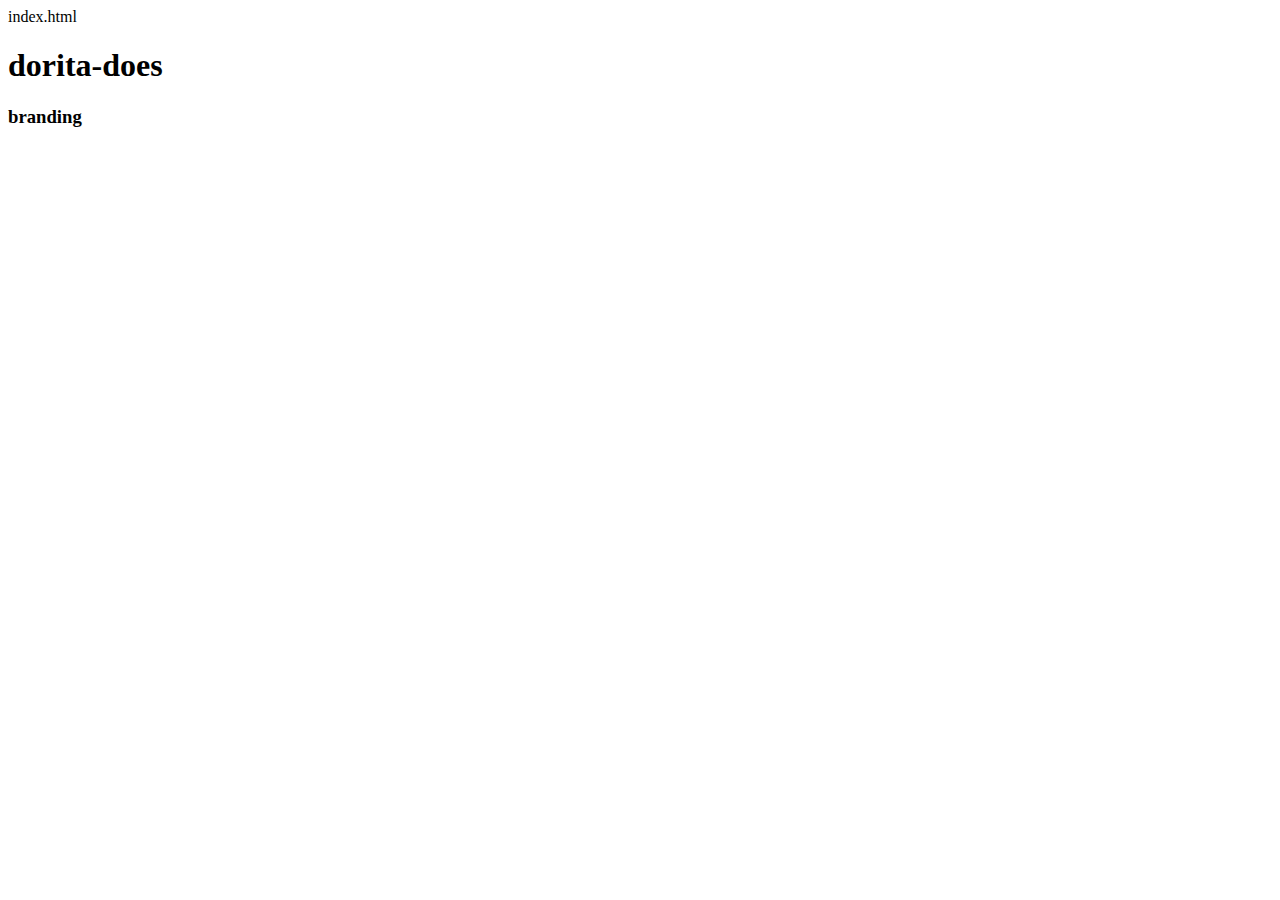
==== index.html @ 30faeca6 "Add files via upload" ====
index.html
<!DOCTYPE html>
<html>
<head>
	<title> Dorita-Does </title>
	<link rel="stylesheet" href="body4portfolio.css" type="text/css" />
</head>
<body>
	<h1>dorita-does</h1> 
	<h3>branding</h3>
<ul>

</ul>
</body>
</html>
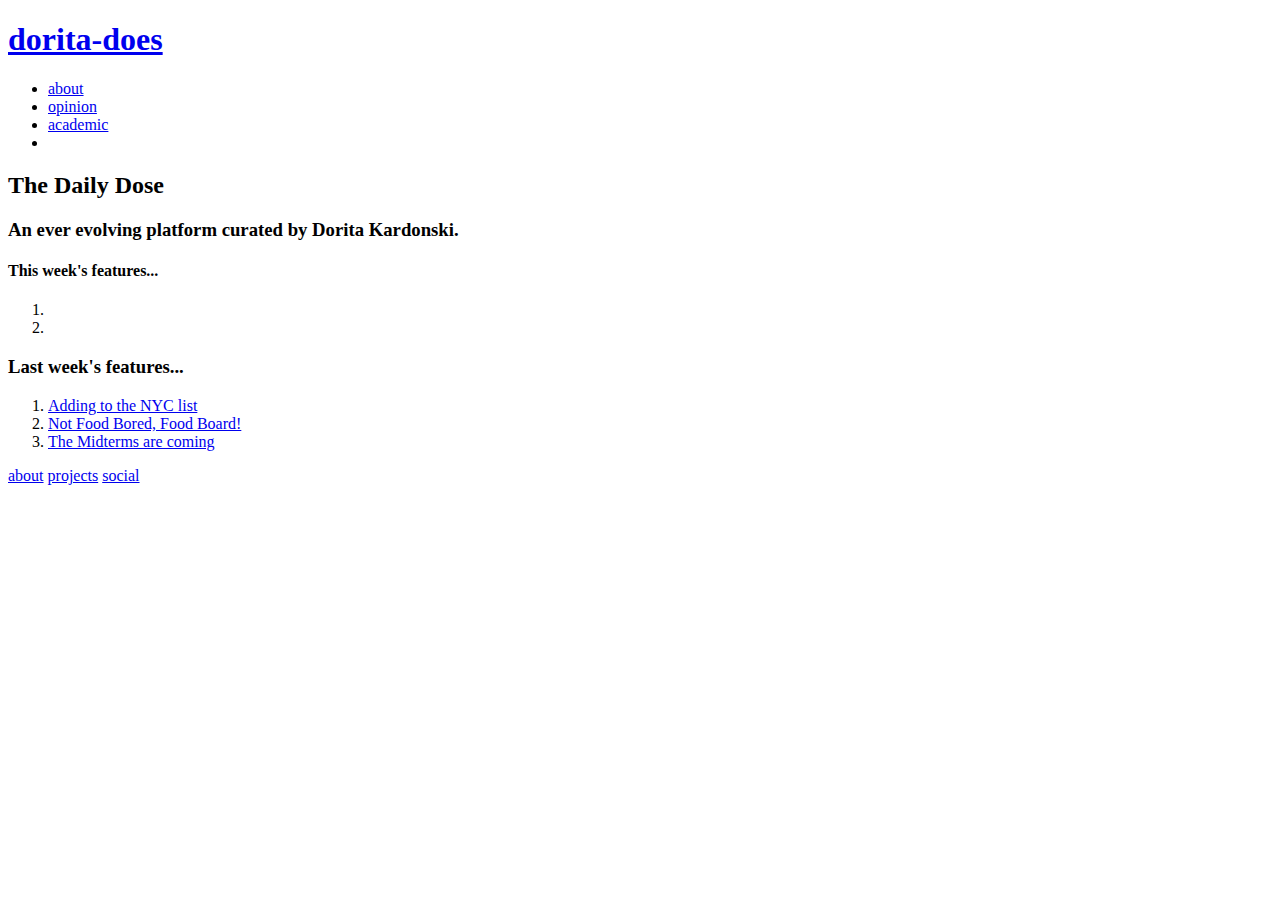
==== commit 770fda90: "Update index.html" ====
--- a/index.html
+++ b/index.html
@@ -1,15 +1,36 @@
-index.html
 <!DOCTYPE html>
 <html>
 <head>
-	<title> Dorita-Does </title>
-	<link rel="stylesheet" href="body4portfolio.css" type="text/css" />
+	<title> MIDTERM </title>
+	<link rel="stylesheet" href="reset.css" type="text/css" />
+	<link rel="stylesheet" href="style.css" type="text/css" />
 </head>
 <body>
-	<h1>dorita-does</h1> 
-	<h3>branding</h3>
-<ul>
-
-</ul>
+	<header>
+	<h1><a href="index.html" class="nav link">dorita-does</a></h1>
+	<ul class="menu">
+		<li><a href="about.html">about</a></li>
+		<li><a href="link.html">opinion</a></li>
+		<li><a href="link">academic</a><li>
+	</ul>
+	</header>
+	<h2>The Daily Dose</h2> 
+	<h3>An ever evolving platform curated by Dorita Kardonski.</h3>
+	<h4>This week's features...</h4>
+	<ol> 
+	<li></li>
+	<li></li>
+	</ol>
+	<h3> Last week's features...</h3>
+	<ol>
+		<li><a href="link">Adding to the NYC list</li>
+		<li><a href="link">Not Food Bored, Food Board!</li>
+		<li><a href="link">The Midterms are coming</li>
+	</ol>
+	<div class="circles">
+<a href="about.html">about</a>
+<a href="link.html">projects</a>
+<a href="social.html">social</a>
+	</div>
 </body>
 </html>
--- a/style.css
+++ b/style.css
@@ -0,0 +1 @@
+style.css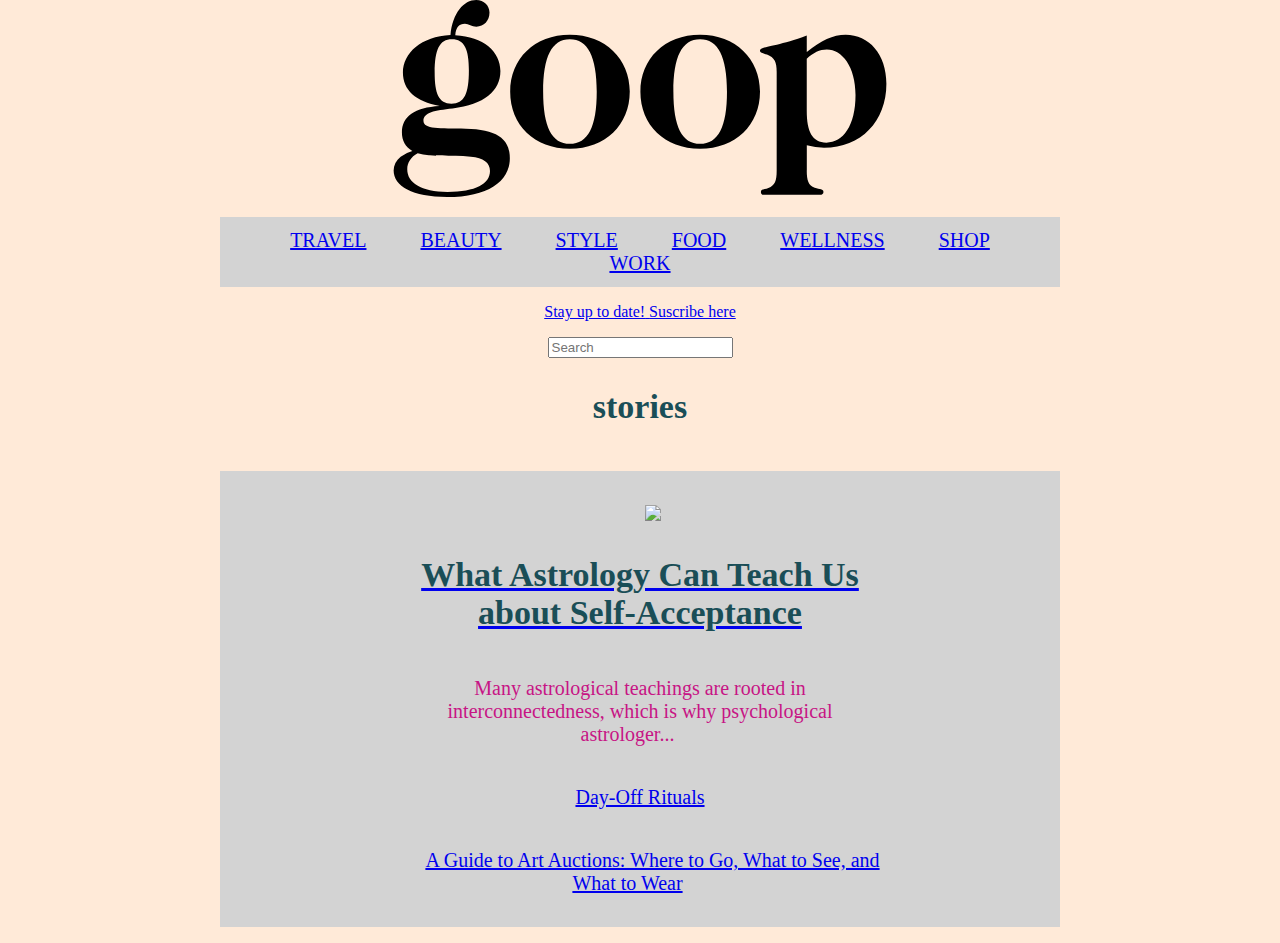
==== commit f68a3e35: "Update index.html" ====
--- a/index.html
+++ b/index.html
@@ -1,36 +1,32 @@
 <!DOCTYPE html>
 <html>
 <head>
-	<title> MIDTERM </title>
+	<title> goop </title>
 	<link rel="stylesheet" href="reset.css" type="text/css" />
 	<link rel="stylesheet" href="style.css" type="text/css" />
 </head>
 <body>
 	<header>
-	<h1><a href="index.html" class="nav link">dorita-does</a></h1>
-	<ul class="menu">
-		<li><a href="about.html">about</a></li>
-		<li><a href="link.html">opinion</a></li>
-		<li><a href="link">academic</a><li>
+	<img class="header-navbar__logo__2l9RI" src="data:image/svg+xml,%3Csvg%20xmlns%3D%27http%3A//www.w3.org/2000/svg%27%20viewBox%3D%270%200%20494.39%20197.69%27%20width%3D%27494%27%20height%3D%27197%27%3E%3Cpath%20fill%3D%27%23000000%27%20d%3D%27M41.14%2072.79C41.14%2094%2045.28%20104%2057.94%20104c13.15%200%2017.53-10.47%2017.53-33.35%200-20.94-4.38-31.16-17-31.16-12.47-.05-17.33%2010.42-17.33%2033.3m-27.51%2097.14c0%2013.63%2013.88%2022.64%2040.41%2022.64%2028.24%200%2042.61-8%2042.61-20.94%200-8.52-6.57-13.15-19.23-14.36-20.94-1.95-39.42.73-53.32-3.41-6.82%203.65-10.47%209.49-10.47%2016.07m93.49-98.6c0%2020-16.31%2033.84-48%2037.49-18.26%201.95-29.22%203.89-29.22%2012.41%200%208.76%2016.07%207.3%2042.61%208%2029%20.73%2044.07%208.76%2044.07%2029.46%200%2023.62-22.64%2039-62.81%2039-35.06%200-53.8-11-53.8-26.54%200-5.36%202.43-10%207.06-13.88a32.82%2032.82%200%200%201%2011.69-5.84c-7.03-4.14-10.44-10.43-10.44-18.5%200-16.07%2012.66-25.08%2038-26.54-24.35-4.38-37-16.07-37-33.6%200-19.72%2018.5-36.27%2047.72-37.74C59.16%2012.9%2070.36%200%2082.78%200c8%200%2013.39%205.6%2013.39%2012.66%200%208.28-5.6%2014.12-13.15%2014.12-4.63%200-7.79-2.92-11.44-2.92-6.09%200-9%203.41-9.74%2011.44%2028.24%201.46%2045.28%2016.31%2045.28%2036M150%2092c0%2035.06%208.52%2052.34%2026.78%2052.34s27-17.28%2027-52.34-9-52.59-27-52.59C158.56%2039.44%20150%2057%20150%2092m86.91%200c0%2033.11-24.59%2057.21-60.14%2057.21S116.92%20125.38%20116.92%2092c0-33.11%2024.34-57.21%2059.89-57.21S236.95%2058.91%20236.95%2092M280.7%2092c0%2035.06%208.52%2052.34%2026.78%2052.34s27-17.28%2027-52.34-9-52.59-27-52.59C289.22%2039.44%20280.7%2057%20280.7%2092m86.91%200c0%2033.11-24.59%2057.21-60.13%2057.21S247.59%20125.38%20247.59%2092c0-33.11%2024.34-57.21%2059.89-57.21S367.62%2058.91%20367.62%2092M434.26%20143.15c16.55%200%2029.21-16.8%2029.21-47.72%200-28.73-13.63-45.77-28.73-45.77-7.3%200-13.64%203.17-20.21%209.25v52.34c0%2020.94%205.36%2031.89%2019.72%2031.89m-19.72%2028c0%2010%201.71%2015.34%208%2017.28%205.11%201.71%208.76%201%208.76%204.14%200%201.7-1.22%202.92-3.41%202.92h-56.19a2.88%202.88%200%200%201-3.17-2.92c0-2.92%203.41-2.19%207.55-3.89%206.57-2.68%208.28-7.06%208.28-17.53V72.31c0-10.47-2.19-14.37-9.74-17.53-3.89-1.71-7.06-1.46-7.06-4.14%200-4.14%2015.1-3.16%2047-15.09V52.1c14.36-11.44%2026.29-17.29%2039-17.29%2023.37%200%2040.9%2019.48%2040.9%2049.18%200%2037.73-25.56%2064.27-62.57%2064.27a65.5%2065.5%200%200%201-17.29-2.44v25.32z%27/%3E%3C/svg%3E" alt="goop">
+  	<ul class="menu">
+		<li><a href="travel.html">TRAVEL</a></li>
+		<li><a href="https://goop.com/beauty/">BEAUTY</a></li>
+		<li><a href="link">STYLE</a></li>
+		<li><a href="food.html">FOOD</a></li>
+		<li><a href="https://goop.com/wellness/spirituality/astrology-and-self-acceptance/?ref=newsletter">WELLNESS</a></li>
+		<li><a href="link">SHOP</a></li>
+		<li><a href="link">WORK</a></li>
 	</ul>
 	</header>
-	<h2>The Daily Dose</h2> 
-	<h3>An ever evolving platform curated by Dorita Kardonski.</h3>
-	<h4>This week's features...</h4>
-	<ol> 
-	<li></li>
-	<li></li>
-	</ol>
-	<h3> Last week's features...</h3>
-	<ol>
-		<li><a href="link">Adding to the NYC list</li>
-		<li><a href="link">Not Food Bored, Food Board!</li>
-		<li><a href="link">The Midterms are coming</li>
-	</ol>
-	<div class="circles">
-<a href="about.html">about</a>
-<a href="link.html">projects</a>
-<a href="social.html">social</a>
-	</div>
+	<p><a class="header__subscribe-bar__link subscribe-active" href="https://goop.com/subscribe/"> <span>Stay up to date!</span> <span class="bold">Suscribe here</span> </a></p>
+	<input class="search-form__input__BHD9j form-control" placeholder="Search" type="search" value="">
+	<h4>stories</h4> 
+	<ul> 
+		<div><li><img src="https://goop.com/wp-content/uploads/1999/03/What-Astrology-Can-Teach-Us-about-Self-Acceptance_Yasmin-Imamura-1024x780.jpg"></a><a href="https://goop.com/wellness/spirituality/astrology-and-self-acceptance/?ref=newsletter"><h4>What Astrology Can Teach Us about Self-Acceptance</h4></a>Many astrological teachings are rooted in interconnectedness, which is why psychological astrologer...</li></div>
+	<div><li><a href="https://goop.com/wp-content/uploads/2019/03/180706-goop-1225@2x.png">Day-Off Rituals</a></li></div>
+	<div><li><a href="https://goop.com/wp-content/uploads/2019/03/It%E2%80%99s-Art-Fair-Season-Where-to-Go-What-to-See-and-What-to-Wear-Lafayette-148-FRIEZE-NY-2018-1.jpg">A Guide to Art Auctions: Where to Go, 
+What to See, and What to Wear</a></li></div>
+	</ul>
+
 </body>
 </html>
--- a/style.css
+++ b/style.css
@@ -1 +1,104 @@
-style.css+body{
+	background-color: #FFEAD8;
+	font-family: avenir light;
+	text-align: center;
+	margin: 0 auto;
+}
+div{
+	width: 60%;
+	margin: 0 auto; 
+	padding: 20px;
+}
+header{
+	background-image: url(https://encrypted-tbn0.gstatic.com/images?q=tbn:ANd9GcQvndWBq03QDtg4D6sCmUCKsPLDIIeUGJgLX_ffG2a_vaA1-n3j);
+	text-align: center;
+}
+h1{
+	margin-top:40px;
+	font-family: avenir black;
+	color: #1A4E57;
+	font-size: 80px;
+
+}
+h2{
+	font-family: avenir black;
+	color: #1A4E57;
+	font-size: 50px;
+}
+h3{
+	margin-top:40px;
+	font-family: avenir black;
+	font-size: 25px;
+	color:#1A4E57;
+}
+h4{
+	margin-top:30px;
+	font-family: avenir black;
+	font-size: 34px;
+	color:#1A4E57;
+}
+h6{
+	margin-top:20px;
+	font-family: avenir black;
+	font-size: 20px;
+	color:#1A4E57;
+}
+.byline {
+	font-size:10px
+}
+
+h6.byline {
+	font-color: red;
+}
+
+h6.timestamp {
+	font-family: helvetica;
+}
+p{
+	font-family: avenir light;
+	color: #1A4E57;
+}
+ul.cv{
+  list-style-type: square;
+}
+li.cv{
+  list-style-type: square;
+}
+ul{
+	background-color: lightgrey;
+	padding: 12px;
+	margin-left: 220px;
+	margin-right: 220px;
+}
+li{
+	display:inline;
+	font-size:20px;
+	color:#C71585;
+	margin-left: 25px;
+	margin-right:25px;
+}
+div.circles{
+	display:inline;
+	margin-top: 100px;
+}
+a.nav-link:link
+{
+   color: #fb3f00;
+   text-decoration: none;
+}
+a.nav-link:visited
+{
+   color: #fb3f00;
+   text-decoration: none;
+}
+a.nav-link:hover
+{
+   color: #fb3f00;
+   text-decoration: none;
+}
+a.nav-link:active
+{
+   color: #fb3f00;
+   text-decoration: none;
+}
+
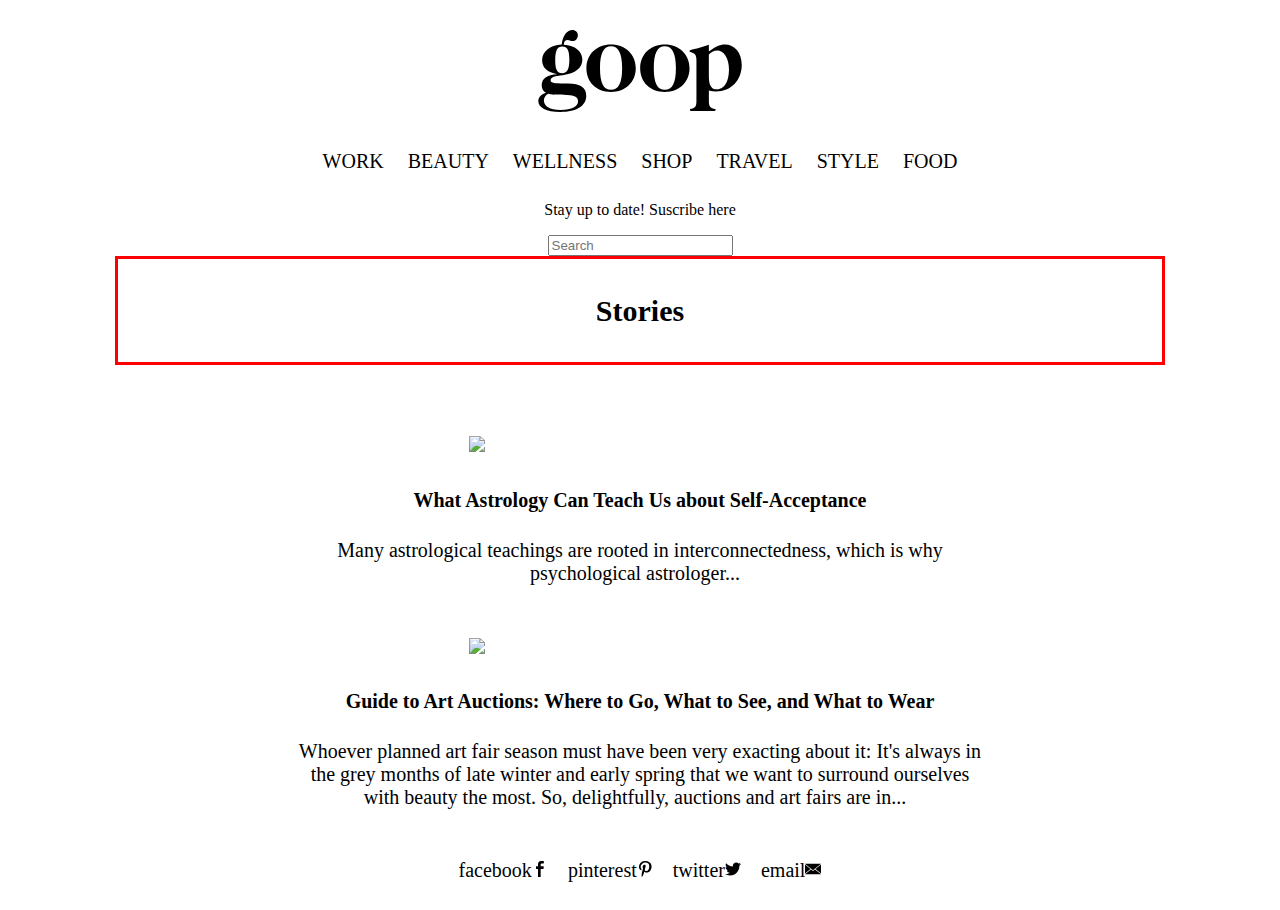
==== commit 7ac984c1: "Update index.html" ====
--- a/index.html
+++ b/index.html
@@ -1,7 +1,7 @@
 <!DOCTYPE html>
 <html>
 <head>
-	<title> goop </title>
+	<title> goop/home </title>
 	<link rel="stylesheet" href="reset.css" type="text/css" />
 	<link rel="stylesheet" href="style.css" type="text/css" />
 </head>
@@ -9,24 +9,23 @@
 	<header>
 	<img class="header-navbar__logo__2l9RI" src="data:image/svg+xml,%3Csvg%20xmlns%3D%27http%3A//www.w3.org/2000/svg%27%20viewBox%3D%270%200%20494.39%20197.69%27%20width%3D%27494%27%20height%3D%27197%27%3E%3Cpath%20fill%3D%27%23000000%27%20d%3D%27M41.14%2072.79C41.14%2094%2045.28%20104%2057.94%20104c13.15%200%2017.53-10.47%2017.53-33.35%200-20.94-4.38-31.16-17-31.16-12.47-.05-17.33%2010.42-17.33%2033.3m-27.51%2097.14c0%2013.63%2013.88%2022.64%2040.41%2022.64%2028.24%200%2042.61-8%2042.61-20.94%200-8.52-6.57-13.15-19.23-14.36-20.94-1.95-39.42.73-53.32-3.41-6.82%203.65-10.47%209.49-10.47%2016.07m93.49-98.6c0%2020-16.31%2033.84-48%2037.49-18.26%201.95-29.22%203.89-29.22%2012.41%200%208.76%2016.07%207.3%2042.61%208%2029%20.73%2044.07%208.76%2044.07%2029.46%200%2023.62-22.64%2039-62.81%2039-35.06%200-53.8-11-53.8-26.54%200-5.36%202.43-10%207.06-13.88a32.82%2032.82%200%200%201%2011.69-5.84c-7.03-4.14-10.44-10.43-10.44-18.5%200-16.07%2012.66-25.08%2038-26.54-24.35-4.38-37-16.07-37-33.6%200-19.72%2018.5-36.27%2047.72-37.74C59.16%2012.9%2070.36%200%2082.78%200c8%200%2013.39%205.6%2013.39%2012.66%200%208.28-5.6%2014.12-13.15%2014.12-4.63%200-7.79-2.92-11.44-2.92-6.09%200-9%203.41-9.74%2011.44%2028.24%201.46%2045.28%2016.31%2045.28%2036M150%2092c0%2035.06%208.52%2052.34%2026.78%2052.34s27-17.28%2027-52.34-9-52.59-27-52.59C158.56%2039.44%20150%2057%20150%2092m86.91%200c0%2033.11-24.59%2057.21-60.14%2057.21S116.92%20125.38%20116.92%2092c0-33.11%2024.34-57.21%2059.89-57.21S236.95%2058.91%20236.95%2092M280.7%2092c0%2035.06%208.52%2052.34%2026.78%2052.34s27-17.28%2027-52.34-9-52.59-27-52.59C289.22%2039.44%20280.7%2057%20280.7%2092m86.91%200c0%2033.11-24.59%2057.21-60.13%2057.21S247.59%20125.38%20247.59%2092c0-33.11%2024.34-57.21%2059.89-57.21S367.62%2058.91%20367.62%2092M434.26%20143.15c16.55%200%2029.21-16.8%2029.21-47.72%200-28.73-13.63-45.77-28.73-45.77-7.3%200-13.64%203.17-20.21%209.25v52.34c0%2020.94%205.36%2031.89%2019.72%2031.89m-19.72%2028c0%2010%201.71%2015.34%208%2017.28%205.11%201.71%208.76%201%208.76%204.14%200%201.7-1.22%202.92-3.41%202.92h-56.19a2.88%202.88%200%200%201-3.17-2.92c0-2.92%203.41-2.19%207.55-3.89%206.57-2.68%208.28-7.06%208.28-17.53V72.31c0-10.47-2.19-14.37-9.74-17.53-3.89-1.71-7.06-1.46-7.06-4.14%200-4.14%2015.1-3.16%2047-15.09V52.1c14.36-11.44%2026.29-17.29%2039-17.29%2023.37%200%2040.9%2019.48%2040.9%2049.18%200%2037.73-25.56%2064.27-62.57%2064.27a65.5%2065.5%200%200%201-17.29-2.44v25.32z%27/%3E%3C/svg%3E" alt="goop">
   	<ul class="menu">
-		<li><a href="travel.html">TRAVEL</a></li>
+		<li><a href="work.html">WORK</a></li>
 		<li><a href="https://goop.com/beauty/">BEAUTY</a></li>
+		<li><a href="https://goop.com/wellness/spirituality/astrology-and-self-acceptance/?ref=newsletter">WELLNESS</a></li>
+		<li><a href="link">SHOP</a></li>
+		<li><a href="link">TRAVEL</a></li>
 		<li><a href="link">STYLE</a></li>
 		<li><a href="food.html">FOOD</a></li>
-		<li><a href="https://goop.com/wellness/spirituality/astrology-and-self-acceptance/?ref=newsletter">WELLNESS</a></li>
-		<li><a href="link">SHOP</a></li>
-		<li><a href="link">WORK</a></li>
 	</ul>
 	</header>
 	<p><a class="header__subscribe-bar__link subscribe-active" href="https://goop.com/subscribe/"> <span>Stay up to date!</span> <span class="bold">Suscribe here</span> </a></p>
 	<input class="search-form__input__BHD9j form-control" placeholder="Search" type="search" value="">
-	<h4>stories</h4> 
+	<div class=stories><h2>Stories</h2></div>
 	<ul> 
-		<div><li><img src="https://goop.com/wp-content/uploads/1999/03/What-Astrology-Can-Teach-Us-about-Self-Acceptance_Yasmin-Imamura-1024x780.jpg"></a><a href="https://goop.com/wellness/spirituality/astrology-and-self-acceptance/?ref=newsletter"><h4>What Astrology Can Teach Us about Self-Acceptance</h4></a>Many astrological teachings are rooted in interconnectedness, which is why psychological astrologer...</li></div>
-	<div><li><a href="https://goop.com/wp-content/uploads/2019/03/180706-goop-1225@2x.png">Day-Off Rituals</a></li></div>
-	<div><li><a href="https://goop.com/wp-content/uploads/2019/03/It%E2%80%99s-Art-Fair-Season-Where-to-Go-What-to-See-and-What-to-Wear-Lafayette-148-FRIEZE-NY-2018-1.jpg">A Guide to Art Auctions: Where to Go, 
-What to See, and What to Wear</a></li></div>
+		<div><li><img src="https://goop.com/wp-content/uploads/1999/03/What-Astrology-Can-Teach-Us-about-Self-Acceptance_Yasmin-Imamura-1024x780.jpg"><a href="https://goop.com/wellness/spirituality/astrology-and-self-acceptance/?ref=newsletter"><h4>What Astrology Can Teach Us about Self-Acceptance</h4></a>Many astrological teachings are rooted in interconnectedness, which is why psychological astrologer...</li></div>
+	<div><li><img src="https://goop.com/wp-content/uploads/2019/03/It%E2%80%99s-Art-Fair-Season-Where-to-Go-What-to-See-and-What-to-Wear-Lafayette-148-FRIEZE-NY-2018-1.jpg"><a href="https://goop.com/style/outfitting-ideas/art-fair-season/?ref=newsletter"><h4>Guide to Art Auctions: Where to Go, 
+What to See, and What to Wear</h4></a>Whoever planned art fair season must have been very exacting about it: It's always in the grey months of late winter and early spring that we want to surround ourselves with beauty the most. So, delightfully, auctions and art fairs are in...</li></div>
 	</ul>
-
+	<ul class="social-share__links"><li class="social-share__link-wrapper"><a class="social-share__link social-share__link--facebook" href="//www.facebook.com/sharer/sharer.php?u=https%3A%2F%2Fgoop.com%2Fbeauty%2Fbath-body%2Fsunday-rituals%2F%3Futm_source%3Dfacebook%26utm_medium%3Dsocial-earned%26utm_campaign%3Donsite-share-button" target="_blank" rel="noopener noreferrer" title="facebook"><span class="sr-only">facebook</span><svg viewBox="0 0 24 24" height="16" width="16" class="goopicon__e9isE  "><path d="M6,8h3V5.4c0-1.1,0.1-2.7,0.9-3.7c0.8-1.1,1.9-1.8,3.8-1.8c3.1,0,4.4,0.4,4.4,0.4l-0.6,3.6c0,0-1.3-0.3-2.3-0.3S13,3.9,13,4.9V8h4.6l-0.3,4H13v12H9V12H6V8z"></path></svg></a></li><li class="social-share__link-wrapper"><a class="social-share__link social-share__link--pinterest" target="_blank" rel="noopener noreferrer" title="pinterest" data-pin-do="buttonPin" data-pin-custom="true" data-pin-log="button_pinit" data-pin-href="https://www.pinterest.com/pin/create/button?guid=pLg1XQ6CT0hW-1&amp;url=https%3A%2F%2Fgoop.com%2Fbeauty%2Fbath-body%2Fsunday-rituals%2F%3Futm_source%3Dpinterest%26utm_medium%3Dsocial-earned%26utm_campaign%3Donsite-share-button&amp;media=https%3A%2F%2Fgoop.com%2Fwp-content%2Fuploads%2F2019%2F03%2FSunday-Rituals-Burts-Bees-1-1104x1104.jpg&amp;description=Day-Off%20Rituals"><span class="sr-only">pinterest</span><svg viewBox="0 0 24 24" height="16" width="16" class="social-share__link-svg"><path d="M11.258.06C7.172.585 3.18 3.812 3.008 8.31c-.096 2.925.707 5.037 3.375 5.625 1.19-2.046-.355-2.498-.75-4.125-.83-5.935 7.196-10.08 11.25-6 3.052 3.102 1.139 12.142-3.375 11.25-4.663-.945 2.024-8.14-1.5-9.375-2.972-1.327-4.52 3.334-3 5.625-.95 4.005-2.692 7.757-1.875 12.75 2.178-1.654 2.95-4.822 3.75-8.25.983.82 1.598 1.544 3 1.5 5.48.573 8.504-5.226 7.875-10.5-.767-4.819-5.52-7.232-10.5-6.75z"></path></svg></a></li><li class="social-share__link-wrapper"><a class="social-share__link social-share__link--twitter" href="//twitter.com/intent/tweet?text=Day-Off%20Rituals on %40goop: https%3A%2F%2Fgoop.com%2Fbeauty%2Fbath-body%2Fsunday-rituals%2F%3Futm_source%3Dtwitter%26utm_medium%3Dsocial-earned%26utm_campaign%3Donsite-share-button" target="_blank" rel="noopener noreferrer" title="twitter"><span class="sr-only">twitter</span><svg viewBox="0 0 24 24" height="16" width="16" class="goopicon__e9isE  "><path d="M24 4.6c-.9.4-1.8.7-2.8.8 1-.6 1.8-1.6 2.2-2.7-.9.6-2 1-3.1 1.2-.9-1-2.2-1.6-3.6-1.6-2.7 0-4.9 2.2-4.9 4.9 0 .4 0 .8.1 1.1-4.2-.2-7.8-2.2-10.2-5.1-.4.7-.7 1.5-.7 2.4 0 1.7.9 3.2 2.2 4.1-.8 0-1.6-.2-2.2-.6v.1c0 2.4 1.7 4.4 3.9 4.8-.4.1-.8.2-1.3.2-.3 0-.6 0-.9-.1.6 2 2.4 3.4 4.6 3.4-1.7 1.3-3.8 2.1-6.1 2.1-.4 0-.8 0-1.2-.1 2.2 1.4 4.8 2.2 7.5 2.2 9 0 14-7.5 14-14v-.6c1-.7 1.8-1.5 2.5-2.5"></path></svg></a></li><li class="social-share__link-wrapper"><a class="social-share__link social-share__link--email" href="mailto:?subject=Day-Off%20Rituals&amp;body=Check out this article on goop.com. https%3A%2F%2Fgoop.com%2Fbeauty%2Fbath-body%2Fsunday-rituals%2F%3Futm_source%3Dsocial-email%26utm_medium%3Dsocial-earned%26utm_campaign%3Donsite-share-button%0A%0AWant more from goop? Sign up here: https%3A%2F%2Fgoop.com%2Fsubscribe" target="_blank" rel="noopener noreferrer" title="email"><span class="sr-only">email</span><svg viewBox="0 0 24 24" height="16" width="16" class="goopicon__e9isE  "><path d="M12 13.6c.2 0 .4-.1.5-.1l.5-.4L24 4H.1 0l11.4 9.4c.2.1.4.2.6.2zM0 5.2v13.4L8.2 12 0 5.2zM15.8 12l8.2 6.6V5.3L15.8 12zm-2.6 2.2c-.3.3-.8.4-1.2.4s-.9-.1-1.2-.4L9 12.6l-9 7.2c0 .2 0 .2.1.2h23.8c.1 0 .1 0 .1-.1l-9-7.2-1.8 1.5zm0 0"></path></svg></a></li></ul>
 </body>
 </html>
--- a/style.css
+++ b/style.css
@@ -1,47 +1,56 @@
 body{
-	background-color: #FFEAD8;
-	font-family: avenir light;
+	background-color: white;
+	font-family: caslon,georgia,serif;
 	text-align: center;
-	margin: 0 auto;
+	margin: auto;
 }
 div{
-	width: 60%;
+	width: 80%;
 	margin: 0 auto; 
-	padding: 20px;
+	padding: 10px;
+}
+img {
+	width:40%;
+	padding: 10px;
 }
 header{
-	background-image: url(https://encrypted-tbn0.gstatic.com/images?q=tbn:ANd9GcQvndWBq03QDtg4D6sCmUCKsPLDIIeUGJgLX_ffG2a_vaA1-n3j);
 	text-align: center;
+}
+.header-navbar__logo__2l9RI{
+    display: block;
+    width: 16%;
+    height: auto;
+    margin: 0 auto;
+    padding: 10px;
+    margin-top:20px;
 }
 h1{
 	margin-top:40px;
-	font-family: avenir black;
-	color: #1A4E57;
+	font-family: caslon,georgia,serif;
+	color: black;
 	font-size: 80px;
-
 }
 h2{
-	font-family: avenir black;
-	color: #1A4E57;
-	font-size: 50px;
+	font-family: caslon,georgia,serif;
+	color: black;
+	font-size: 30px;
 }
 h3{
 	margin-top:40px;
-	font-family: avenir black;
+	font-family: caslon,georgia,serif;
 	font-size: 25px;
-	color:#1A4E57;
+	color: black;
 }
 h4{
-	margin-top:30px;
-	font-family: avenir black;
-	font-size: 34px;
-	color:#1A4E57;
+	font-family: caslon,georgia,serif
+	font-size: 18px;
+	color:black;
 }
 h6{
 	margin-top:20px;
-	font-family: avenir black;
+	font-family:caslon,georgia,serif;
 	font-size: 20px;
-	color:#1A4E57;
+	color:black;
 }
 .byline {
 	font-size:10px
@@ -56,49 +65,76 @@
 }
 p{
 	font-family: avenir light;
-	color: #1A4E57;
+	color: black;
 }
-ul.cv{
-  list-style-type: square;
+img{
+	display: block;
+    width: 50%;
+    height: auto;
+    margin: 0 auto;
 }
-li.cv{
-  list-style-type: square;
+div.stories{
+	font-color:red;
+	size: 90px;
+	border-style:solid;
+	border-color:red;
 }
+
 ul{
-	background-color: lightgrey;
+	background-color: white;
 	padding: 12px;
-	margin-left: 220px;
-	margin-right: 220px;
+	margin-left: 200px;
+	margin-right: 200px;
 }
 li{
 	display:inline;
 	font-size:20px;
-	color:#C71585;
-	margin-left: 25px;
-	margin-right:25px;
+	color: black;
+	margin-left: 10px;
+	margin-right:10px;
 }
-div.circles{
+div.astro{
 	display:inline;
 	margin-top: 100px;
+	border-style:solid;
+	border-color:black;
 }
 a.nav-link:link
 {
-   color: #fb3f00;
+   color: red;
    text-decoration: none;
 }
 a.nav-link:visited
 {
-   color: #fb3f00;
+   color: red;
    text-decoration: none;
 }
 a.nav-link:hover
 {
-   color: #fb3f00;
+   color: red;
    text-decoration: none;
 }
 a.nav-link:active
 {
-   color: #fb3f00;
+   color: red;
    text-decoration: none;
 }
+a:link {
+  text-decoration: none;
+  color:black;
+}
 
+a:visited {
+  text-decoration: none;
+  color:black;
+}
+
+a:hover {
+  text-decoration: underline;
+  color:lightblue;
+}
+
+a:active {
+  text-decoration: underline;
+}
+
